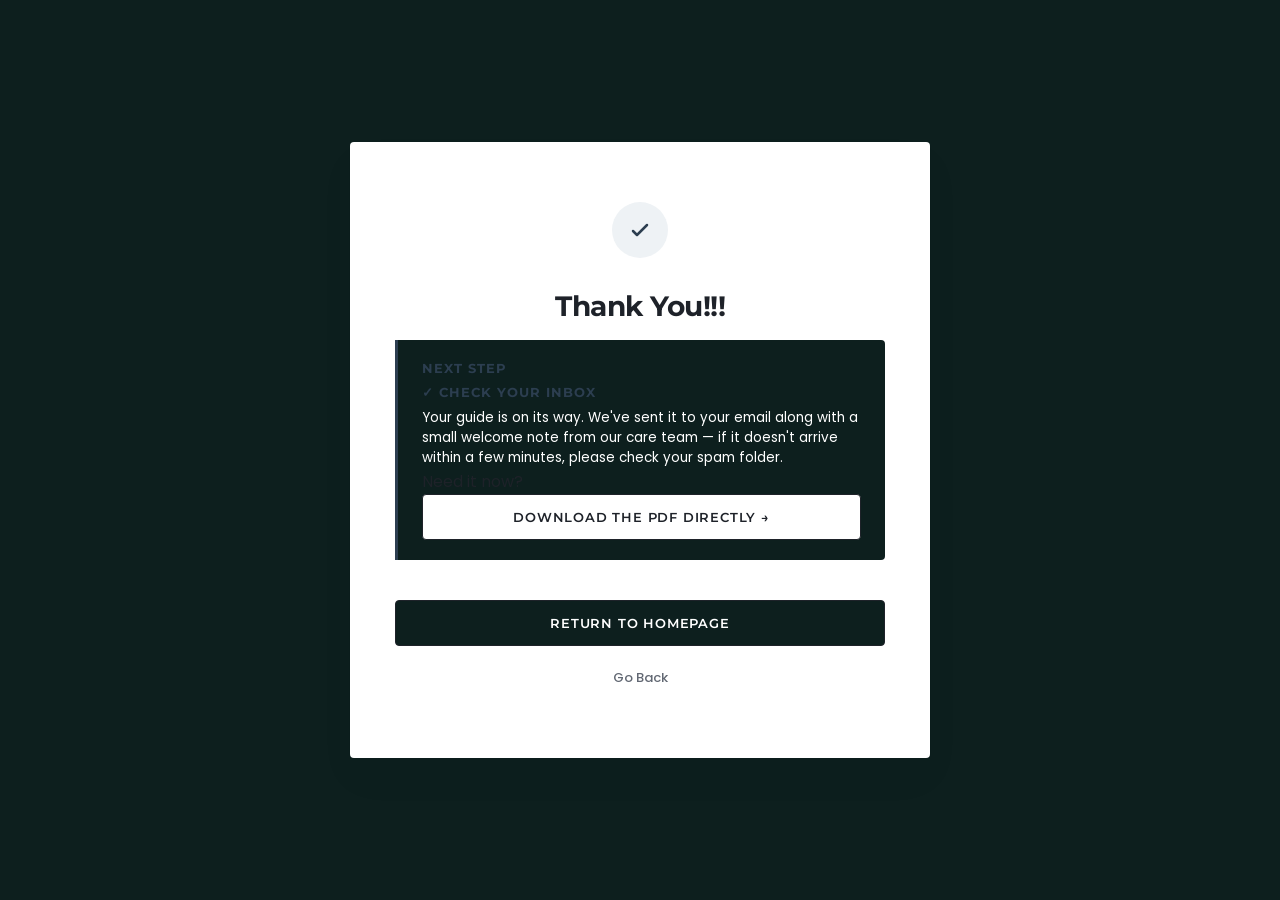
==== popUp/downloadguide.html @ 1bb38c64 "another update" ====
<!doctype html>
<html lang="en">
	<head>
		<meta charset="UTF-8" />
		<meta name="viewport" content="width=device-width, initial-scale=1.0" />
		<title>Thank You for Joining Us</title>
		<link rel="preconnect" href="https://fonts.googleapis.com" />
		<link rel="preconnect" href="https://fonts.gstatic.com" crossorigin />
		<link
			href="https://fonts.googleapis.com/css2?family=Montserrat:wght@400;500;600;700&family=Poppins:wght@300;400;500&display=swap"
			rel="stylesheet"
		/>

		<style>
			/* Modern CSS Variables for Minimal Luxury Aesthetic */
			:root {
				--bg-color: #0d1f1e; /* Soft, warm luxury off-white */
				--text-main: #1e2229; /* Deep slate/charcoal */
				--text-muted: #626873; /* Sophisticated cool gray */
				--accent: #2c3e50; /* Deep corporate blue/slate */
				--accent-light: #eef2f5; /* Subtle tinted accent fill */
				--white: #ffffff;
				--font-display: "Montserrat", sans-serif;
				--font-body: "Poppins", sans-serif;
				--transition: all 0.3s cubic-bezier(0.25, 0.8, 0.25, 1);
			}

			* {
				box-sizing: border-box;
				margin: 0;
				padding: 0;
			}

			body {
				background-color: var(--bg-color);
				color: var(--text-main);
				font-family: var(--font-body);
				min-height: 100vh;
				display: flex;
				align-items: center;
				justify-content: center;
				padding: 24px;
				overflow-x: hidden;
			}

			/* Card Container Styling with Soft Shadow Depth */
			.thank-you-card {
				background-color: var(--white);
				max-width: 580px;
				width: 100%;
				padding: 60px 45px;
				border-radius: 4px; /* Minimalist clean edge */
				box-shadow:
					0 20px 40px rgba(0, 0, 0, 0.03),
					0 1px 3px rgba(0, 0, 0, 0.02);
				text-align: center;
				position: relative;
				animation: fadeInUp 0.8s ease-out;
			}

			/* Minimal Graphic Accent instead of a standard icon */
			.accent-icon {
				width: 56px;
				height: 56px;
				background-color: var(--accent-light);
				color: var(--accent);
				display: inline-flex;
				align-items: center;
				justify-content: center;
				border-radius: 50%;
				margin-bottom: 32px;
			}

			.accent-icon svg {
				width: 24px;
				height: 24px;
				stroke-width: 2.5;
			}

			h1 {
				font-family: var(--font-display);
				font-size: 28px;
				font-weight: 700;
				letter-spacing: -0.5px;
				line-height: 1.2;
				margin-bottom: 16px;
				color: var(--text-main);
			}

			.subtitle {
				font-size: 15px;
				color: var(--text-muted);
				line-height: 1.6;
				margin-bottom: 36px;
				font-weight: 400;
			}

			/* Next Steps Information Block */
			.next-steps {
				background-color: var(--bg-color);
				border-left: 3px solid var(--accent);
				padding: 20px 24px;
				text-align: left;
				margin-bottom: 40px;
				border-radius: 0 4px 4px 0;
			}

			.next-steps h3 {
				font-family: var(--font-display);
				font-size: 13px;
				font-weight: 700;
				text-transform: uppercase;
				letter-spacing: 1px;
				margin-bottom: 8px;
				color: var(--accent);
			}

			.next-steps p {
				font-size: 13.5px;
				color: var(--white);
				line-height: 1.5;
			}

			/* Premium Minimal Button Styling */
			.btn-container {
				display: flex;
				flex-direction: column;
				gap: 12px;
				align-items: center;
			}

			.btn-primary {
				display: inline-flex;
				align-items: center;
				justify-content: center;
				background-color: var(--bg-color);
				color: var(--white);
				text-decoration: none;
				padding: 14px 32px;
				font-family: var(--font-display);
				font-size: 13px;
				font-weight: 600;
				letter-spacing: 0.8px;
				text-transform: uppercase;
				border-radius: 4px;
				width: 100%;
				transition: var(--transition);
				border: 1px solid var(--text-main);
			}
			.btnn {
				display: inline-flex;
				align-items: center;
				justify-content: center;
				background-color: var(--white);
				color: var(--text-main);
				text-decoration: none;
				padding: 14px 32px;
				font-family: var(--font-display);
				font-size: 13px;
				font-weight: 600;
				letter-spacing: 0.8px;
				text-transform: uppercase;
				border-radius: 4px;
				width: 100%;
				transition: var(--transition);
				border: 1px solid var(--text-main);
			}

			.btn-primary:hover {
				background-color: transparent;
				color: var(--text-main);
				transform: translateY(-2px);
			}

			.btn-secondary {
				display: inline-flex;
				align-items: center;
				justify-content: center;
				color: var(--text-muted);
				text-decoration: none;
				padding: 10px 20px;
				font-size: 13px;
				font-weight: 500;
				transition: var(--transition);
			}

			.btn-secondary:hover {
				color: var(--text-main);
			}

			/* Smooth Entry Animation */
			@keyframes fadeInUp {
				from {
					opacity: 0;
					transform: translateY(20px);
				}
				to {
					opacity: 1;
					transform: translateY(0);
				}
			}

			/* Responsive Tweaks */
			@media (max-width: 480px) {
				.thank-you-card {
					padding: 45px 24px;
				}
				h1 {
					font-size: 24px;
				}
			}
		</style>
	</head>
	<body>
		<div class="thank-you-card">
			<div class="accent-icon">
				<svg
					xmlns="http://www.w3.org/2000/svg"
					fill="none"
					viewBox="0 0 24 24"
					stroke="currentColor"
				>
					<path
						stroke-linecap="round"
						stroke-linejoin="round"
						d="M5 13l4 4L19 7"
					/>
				</svg>
			</div>

			<h1>Thank You!!!</h1>

			<div class="next-steps">
				<h3>Next Step</h3>
				<h3>✓ Check your inbox</h3>
				<p>
					Your guide is on its way. We've sent it to your email along
					with a small welcome note from our care team — if it doesn't
					arrive within a few minutes, please check your spam folder.
				</p>
				<span class="small-fallback"
					>Need it now?
					<a class="btnn" href="../downloads/" download
						>Download the PDF directly →</a
					></span
				>
			</div>

			<div class="btn-container">
				<a href="/" class="btn-primary">Return to Homepage</a>
				<a href="/" class="btn-secondary">Go Back</a>
			</div>
		</div>
	</body>
</html>
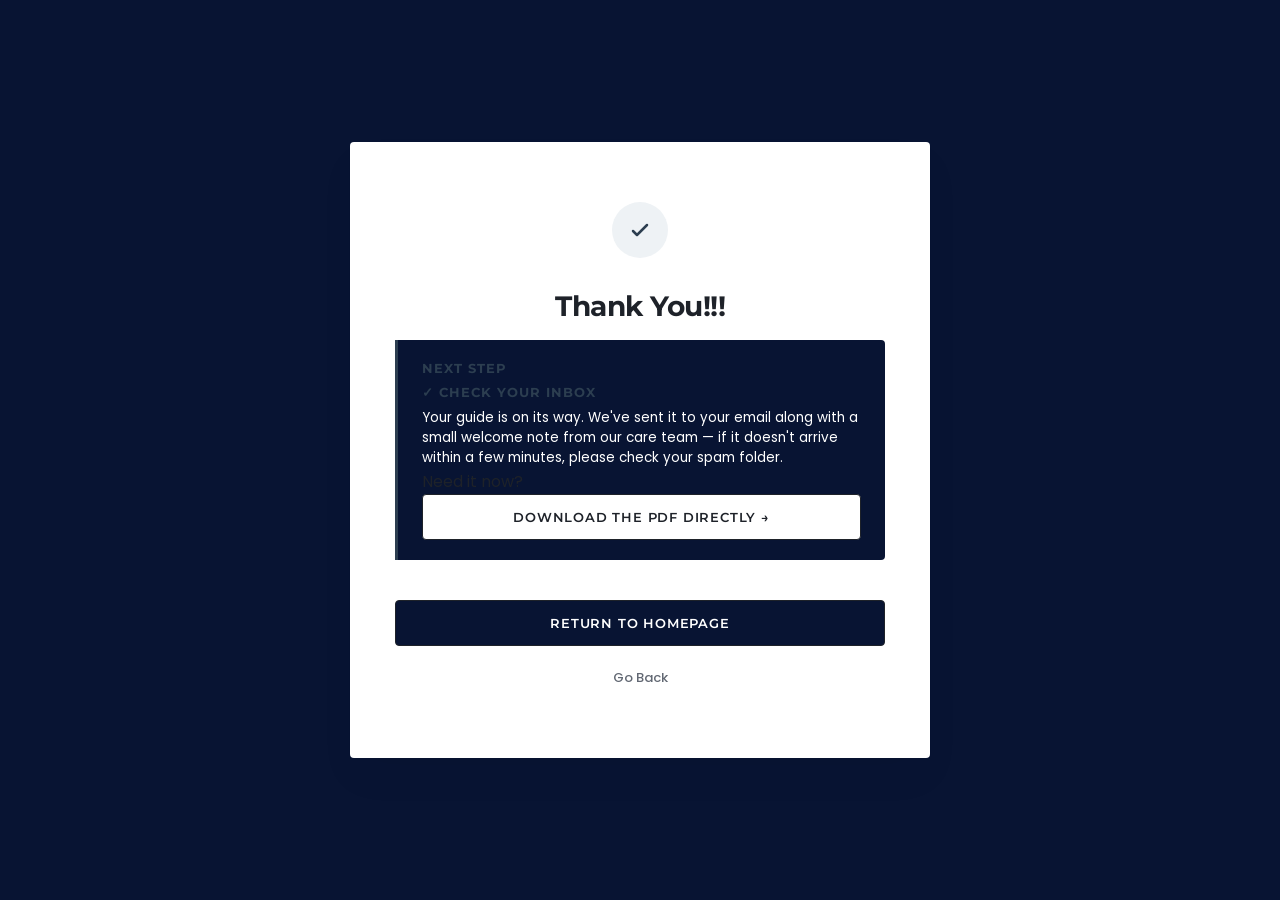
==== commit 559f4b55: "another update" ====
--- a/popUp/downloadguide.html
+++ b/popUp/downloadguide.html
@@ -14,7 +14,7 @@
 		<style>
 			/* Modern CSS Variables for Minimal Luxury Aesthetic */
 			:root {
-				--bg-color: #0d1f1e; /* Soft, warm luxury off-white */
+				--bg-color: #081433; /* Soft, warm luxury off-white */
 				--text-main: #1e2229; /* Deep slate/charcoal */
 				--text-muted: #626873; /* Sophisticated cool gray */
 				--accent: #2c3e50; /* Deep corporate blue/slate */
